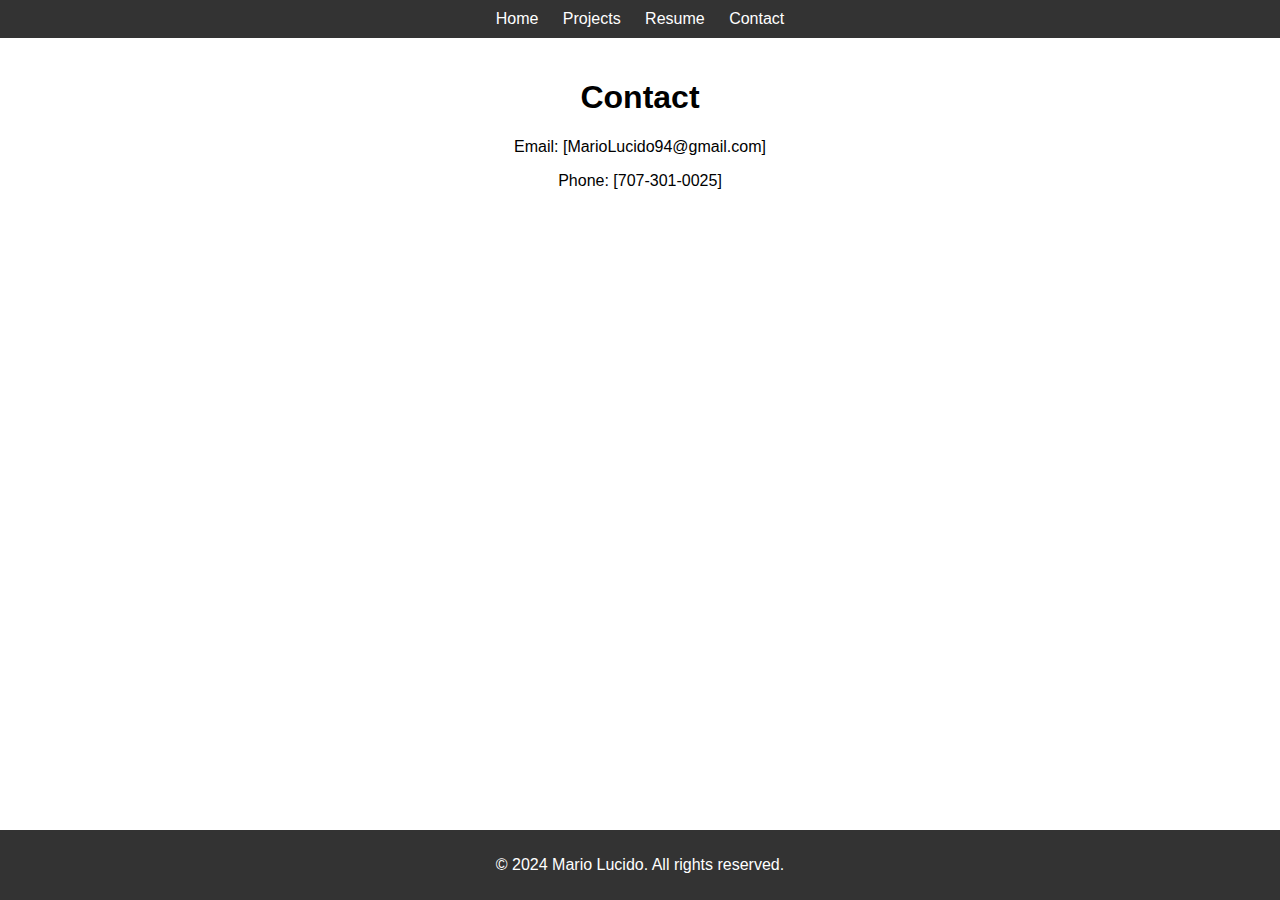
==== contact.html @ 2cc604f3 "added function" ====
<!DOCTYPE html>
<html lang="en">
<head>
    <meta charset="UTF-8">
    <meta name="viewport" content="width=device-width, initial-scale=1.0">
    <title>Mario Lucido - Contact</title>
    <link rel="stylesheet" href="styles.css">
</head>
<body>
    <header>
        <nav>
            <ul>
                <li><a href="index.html">Home</a></li>
                <li><a href="projects.html">Projects</a></li>
                <li><a href="resume.html">Resume</a></li>
                <li><a href="contact.html">Contact</a></li>
            </ul>
        </nav>
    </header>
    <main>
        <section class="contact">
            <h1>Contact</h1>
            <p>Email: [MarioLucido94@gmail.com]</p>
            <p>Phone: [707-301-0025]</p>
        </section>
    </main>
    <footer>
        <p>© 2024 Mario Lucido. All rights reserved.</p>
    </footer>
</body>
</html>
---- styles.css ----
/* styles.css */

body {
    font-family: Arial, sans-serif;
    margin: 0;
    padding: 0;
    box-sizing: border-box;
}

header {
    background-color: #333;
    color: white;
    text-align: center;
    padding: 10px 0;
}

header nav ul {
    list-style: none;
    margin: 0;
    padding: 0;
}

header nav ul li {
    display: inline;
    margin: 0 10px;
}

header nav ul li a {
    color: white;
    text-decoration: none;
}

main {
    padding: 20px;
    text-align: center;
}

footer {
    background-color: #333;
    color: white;
    text-align: center;
    padding: 10px 0;
    position: absolute;
    bottom: 0;
    width: 100%;
}

.project {
    margin-bottom: 20px;
}

@media (max-width: 600px) {
    header nav ul li {
        display: block;
        margin-bottom: 10px;
    }
}
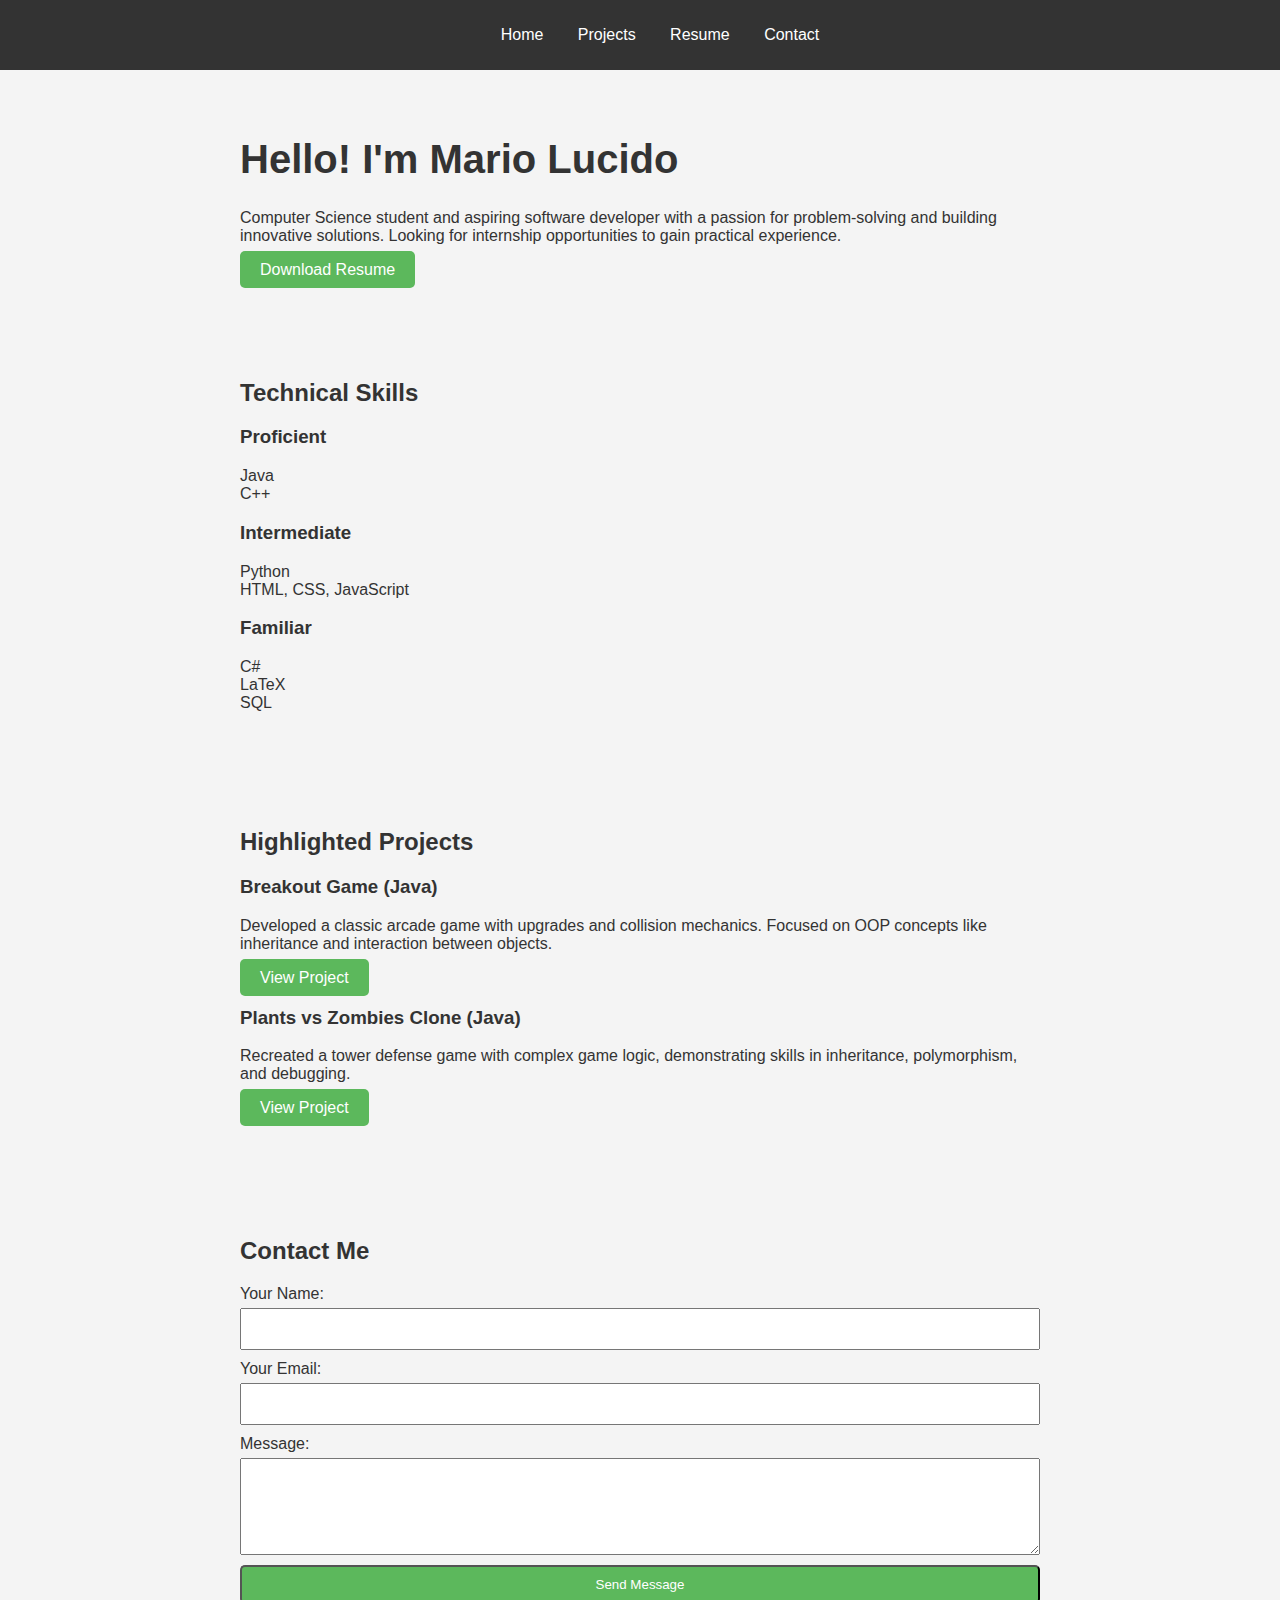
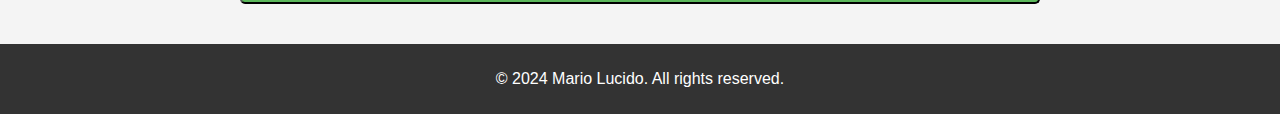
==== commit 3569ebef: "made improvemnts better info better looks" ====
--- a/contact.html
+++ b/contact.html
@@ -3,10 +3,11 @@
 <head>
     <meta charset="UTF-8">
     <meta name="viewport" content="width=device-width, initial-scale=1.0">
-    <title>Mario Lucido - Contact</title>
+    <title>Mario Lucido - Software Developer</title>
     <link rel="stylesheet" href="styles.css">
 </head>
 <body>
+    <!-- Navigation Bar -->
     <header>
         <nav>
             <ul>
@@ -17,13 +18,79 @@
             </ul>
         </nav>
     </header>
+
+    <!-- Main Section -->
     <main>
+        <!-- Introduction Section -->
+        <section class="intro">
+            <h1>Hello! I'm Mario Lucido</h1>
+            <p>Computer Science student and aspiring software developer with a passion for problem-solving and building innovative solutions. Looking for internship opportunities to gain practical experience.</p>
+            <a href="MarioLucido_Resume.pdf" class="button" download>Download Resume</a>
+        </section>
+
+        <!-- Skills Section -->
+        <section class="skills">
+            <h2>Technical Skills</h2>
+            <div class="skill-tiers">
+                <div class="tier">
+                    <h3>Proficient</h3>
+                    <ul>
+                        <li>Java</li>
+                        <li>C++</li>
+                    </ul>
+                </div>
+                <div class="tier">
+                    <h3>Intermediate</h3>
+                    <ul>
+                        <li>Python</li>
+                        <li>HTML, CSS, JavaScript</li>
+                    </ul>
+                </div>
+                <div class="tier">
+                    <h3>Familiar</h3>
+                    <ul>
+                        <li>C#</li>
+                        <li>LaTeX</li>
+                        <li>SQL</li>
+                    </ul>
+                </div>
+            </div>
+        </section>
+
+        <!-- Projects Section -->
+        <section class="projects">
+            <h2>Highlighted Projects</h2>
+            <div class="project">
+                <h3>Breakout Game (Java)</h3>
+                <p>Developed a classic arcade game with upgrades and collision mechanics. Focused on OOP concepts like inheritance and interaction between objects.</p>
+                <a href="projects.html#breakout" class="button">View Project</a>
+            </div>
+            <div class="project">
+                <h3>Plants vs Zombies Clone (Java)</h3>
+                <p>Recreated a tower defense game with complex game logic, demonstrating skills in inheritance, polymorphism, and debugging.</p>
+                <a href="projects.html#pvz" class="button">View Project</a>
+            </div>
+        </section>
+
+        <!-- Contact Section -->
         <section class="contact">
-            <h1>Contact</h1>
-            <p>Email: [MarioLucido94@gmail.com]</p>
-            <p>Phone: [707-301-0025]</p>
+            <h2>Contact Me</h2>
+            <form action="mailto:MarioLucido94@gmail.com" method="post" enctype="text/plain">
+                <label for="name">Your Name:</label>
+                <input type="text" id="name" name="name" required>
+
+                <label for="email">Your Email:</label>
+                <input type="email" id="email" name="email" required>
+
+                <label for="message">Message:</label>
+                <textarea id="message" name="message" rows="5" required></textarea>
+
+                <button type="submit" class="button">Send Message</button>
+            </form>
         </section>
     </main>
+
+    <!-- Footer -->
     <footer>
         <p>© 2024 Mario Lucido. All rights reserved.</p>
     </footer>
--- a/styles.css
+++ b/styles.css
@@ -1,38 +1,73 @@
-/* styles.css */
-
 body {
     font-family: Arial, sans-serif;
     margin: 0;
     padding: 0;
     box-sizing: border-box;
+    background-color: #f4f4f4;
+    color: #333;
 }
 
 header {
     background-color: #333;
     color: white;
-    text-align: center;
     padding: 10px 0;
 }
 
-header nav ul {
+nav ul {
     list-style: none;
-    margin: 0;
-    padding: 0;
+    text-align: center;
 }
 
-header nav ul li {
+nav ul li {
     display: inline;
-    margin: 0 10px;
+    margin: 0 15px;
 }
 
-header nav ul li a {
+nav ul li a {
     color: white;
     text-decoration: none;
 }
 
-main {
-    padding: 20px;
-    text-align: center;
+.intro, .skills, .projects, .contact {
+    max-width: 800px;
+    margin: 0 auto;
+    padding: 40px 20px;
+}
+
+.intro h1 {
+    font-size: 2.5em;
+}
+
+.skills ul, .projects ul {
+    list-style: none;
+    padding: 0;
+}
+
+.projects .project {
+    margin: 20px 0;
+}
+
+.contact form {
+    display: flex;
+    flex-direction: column;
+}
+
+.contact label {
+    margin-bottom: 5px;
+}
+
+.contact input, .contact textarea {
+    margin-bottom: 10px;
+    padding: 10px;
+    font-size: 1em;
+}
+
+.button {
+    background-color: #5cb85c;
+    color: white;
+    padding: 10px 20px;
+    text-decoration: none;
+    border-radius: 5px;
 }
 
 footer {
@@ -40,18 +75,4 @@
     color: white;
     text-align: center;
     padding: 10px 0;
-    position: absolute;
-    bottom: 0;
-    width: 100%;
 }
-
-.project {
-    margin-bottom: 20px;
-}
-
-@media (max-width: 600px) {
-    header nav ul li {
-        display: block;
-        margin-bottom: 10px;
-    }
-}
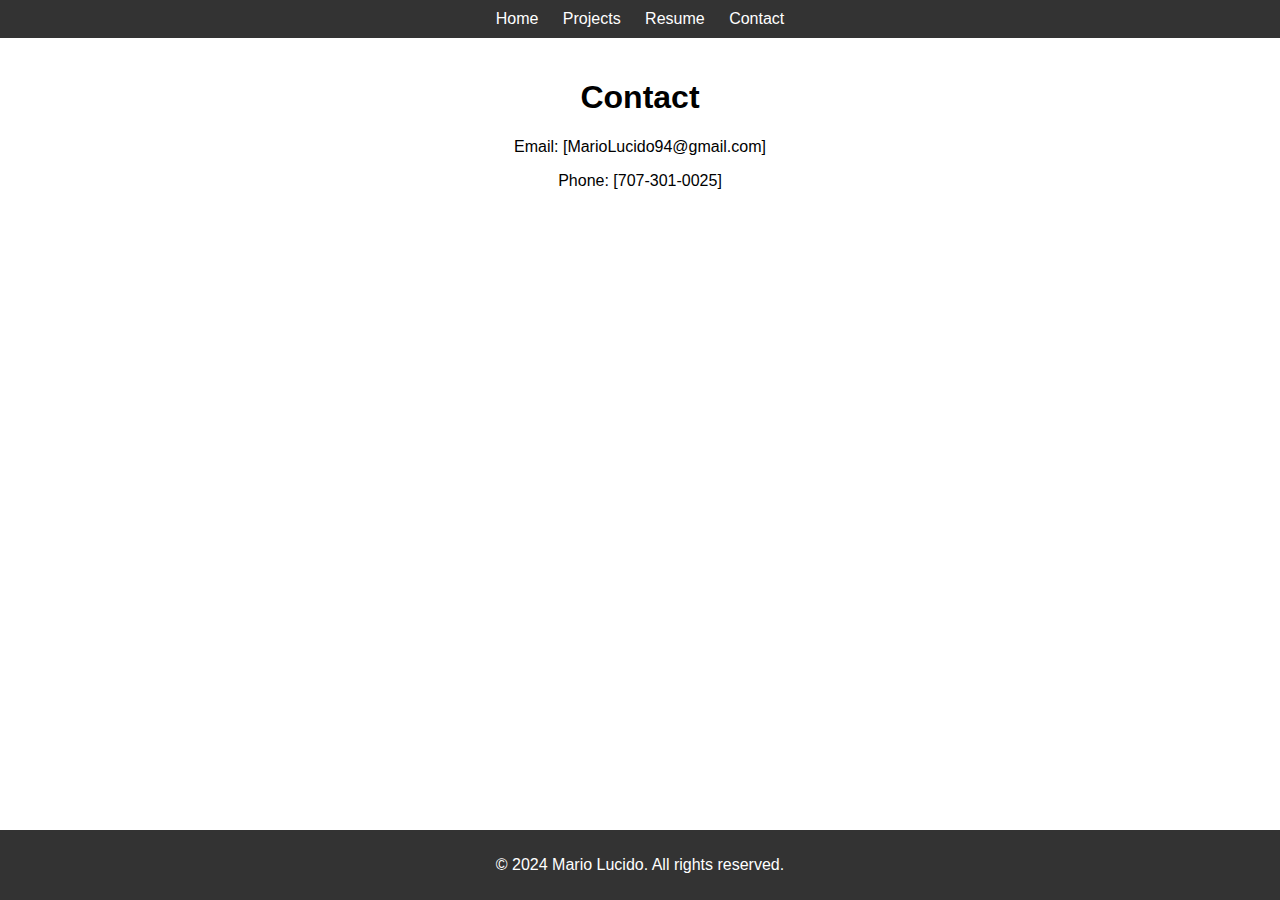
==== commit ab6cc680: "trying again" ====
--- a/contact.html
+++ b/contact.html
@@ -3,11 +3,10 @@
 <head>
     <meta charset="UTF-8">
     <meta name="viewport" content="width=device-width, initial-scale=1.0">
-    <title>Mario Lucido - Software Developer</title>
+    <title>Mario Lucido - Contact</title>
     <link rel="stylesheet" href="styles.css">
 </head>
 <body>
-    <!-- Navigation Bar -->
     <header>
         <nav>
             <ul>
@@ -18,79 +17,13 @@
             </ul>
         </nav>
     </header>
-
-    <!-- Main Section -->
     <main>
-        <!-- Introduction Section -->
-        <section class="intro">
-            <h1>Hello! I'm Mario Lucido</h1>
-            <p>Computer Science student and aspiring software developer with a passion for problem-solving and building innovative solutions. Looking for internship opportunities to gain practical experience.</p>
-            <a href="MarioLucido_Resume.pdf" class="button" download>Download Resume</a>
-        </section>
-
-        <!-- Skills Section -->
-        <section class="skills">
-            <h2>Technical Skills</h2>
-            <div class="skill-tiers">
-                <div class="tier">
-                    <h3>Proficient</h3>
-                    <ul>
-                        <li>Java</li>
-                        <li>C++</li>
-                    </ul>
-                </div>
-                <div class="tier">
-                    <h3>Intermediate</h3>
-                    <ul>
-                        <li>Python</li>
-                        <li>HTML, CSS, JavaScript</li>
-                    </ul>
-                </div>
-                <div class="tier">
-                    <h3>Familiar</h3>
-                    <ul>
-                        <li>C#</li>
-                        <li>LaTeX</li>
-                        <li>SQL</li>
-                    </ul>
-                </div>
-            </div>
-        </section>
-
-        <!-- Projects Section -->
-        <section class="projects">
-            <h2>Highlighted Projects</h2>
-            <div class="project">
-                <h3>Breakout Game (Java)</h3>
-                <p>Developed a classic arcade game with upgrades and collision mechanics. Focused on OOP concepts like inheritance and interaction between objects.</p>
-                <a href="projects.html#breakout" class="button">View Project</a>
-            </div>
-            <div class="project">
-                <h3>Plants vs Zombies Clone (Java)</h3>
-                <p>Recreated a tower defense game with complex game logic, demonstrating skills in inheritance, polymorphism, and debugging.</p>
-                <a href="projects.html#pvz" class="button">View Project</a>
-            </div>
-        </section>
-
-        <!-- Contact Section -->
         <section class="contact">
-            <h2>Contact Me</h2>
-            <form action="mailto:MarioLucido94@gmail.com" method="post" enctype="text/plain">
-                <label for="name">Your Name:</label>
-                <input type="text" id="name" name="name" required>
-
-                <label for="email">Your Email:</label>
-                <input type="email" id="email" name="email" required>
-
-                <label for="message">Message:</label>
-                <textarea id="message" name="message" rows="5" required></textarea>
-
-                <button type="submit" class="button">Send Message</button>
-            </form>
+            <h1>Contact</h1>
+            <p>Email: [MarioLucido94@gmail.com]</p>
+            <p>Phone: [707-301-0025]</p>
         </section>
     </main>
-
-    <!-- Footer -->
     <footer>
         <p>© 2024 Mario Lucido. All rights reserved.</p>
     </footer>
--- a/styles.css
+++ b/styles.css
@@ -1,73 +1,38 @@
+/* styles.css */
+
 body {
     font-family: Arial, sans-serif;
     margin: 0;
     padding: 0;
     box-sizing: border-box;
-    background-color: #f4f4f4;
-    color: #333;
 }
 
 header {
     background-color: #333;
     color: white;
+    text-align: center;
     padding: 10px 0;
 }
 
-nav ul {
+header nav ul {
     list-style: none;
-    text-align: center;
+    margin: 0;
+    padding: 0;
 }
 
-nav ul li {
+header nav ul li {
     display: inline;
-    margin: 0 15px;
+    margin: 0 10px;
 }
 
-nav ul li a {
+header nav ul li a {
     color: white;
     text-decoration: none;
 }
 
-.intro, .skills, .projects, .contact {
-    max-width: 800px;
-    margin: 0 auto;
-    padding: 40px 20px;
-}
-
-.intro h1 {
-    font-size: 2.5em;
-}
-
-.skills ul, .projects ul {
-    list-style: none;
-    padding: 0;
-}
-
-.projects .project {
-    margin: 20px 0;
-}
-
-.contact form {
-    display: flex;
-    flex-direction: column;
-}
-
-.contact label {
-    margin-bottom: 5px;
-}
-
-.contact input, .contact textarea {
-    margin-bottom: 10px;
-    padding: 10px;
-    font-size: 1em;
-}
-
-.button {
-    background-color: #5cb85c;
-    color: white;
-    padding: 10px 20px;
-    text-decoration: none;
-    border-radius: 5px;
+main {
+    padding: 20px;
+    text-align: center;
 }
 
 footer {
@@ -75,4 +40,59 @@
     color: white;
     text-align: center;
     padding: 10px 0;
+    width: 100%;
 }
+
+/* Sticky Footer */
+body {
+    display: flex;
+    flex-direction: column;
+    min-height: 100vh;
+}
+
+main {
+    flex: 1;
+}
+
+.project {
+    margin-bottom: 20px;
+}
+
+@media (max-width: 600px) {
+    header nav ul li {
+        display: block;
+        margin-bottom: 10px;
+    }
+}
+.skills {
+    display: flex;
+    justify-content: space-around;
+    margin-bottom: 20px;
+}
+
+.skill-tier {
+    flex-basis: 30%;
+}
+
+.skill-tier h3 {
+    text-decoration: underline;
+    text-align: center;
+}
+
+.skill-tier ul {
+    list-style-type: none;
+    padding: 0;
+}
+
+.skill-tier ul li {
+    background-color: #f4f4f4;
+    margin: 5px 0;
+    padding: 5px;
+    border-radius: 5px;
+}
+.project-image {
+    max-width: 100%;
+    height: auto;
+    display: block;
+    margin: 0 auto; /* Centers the image */
+}
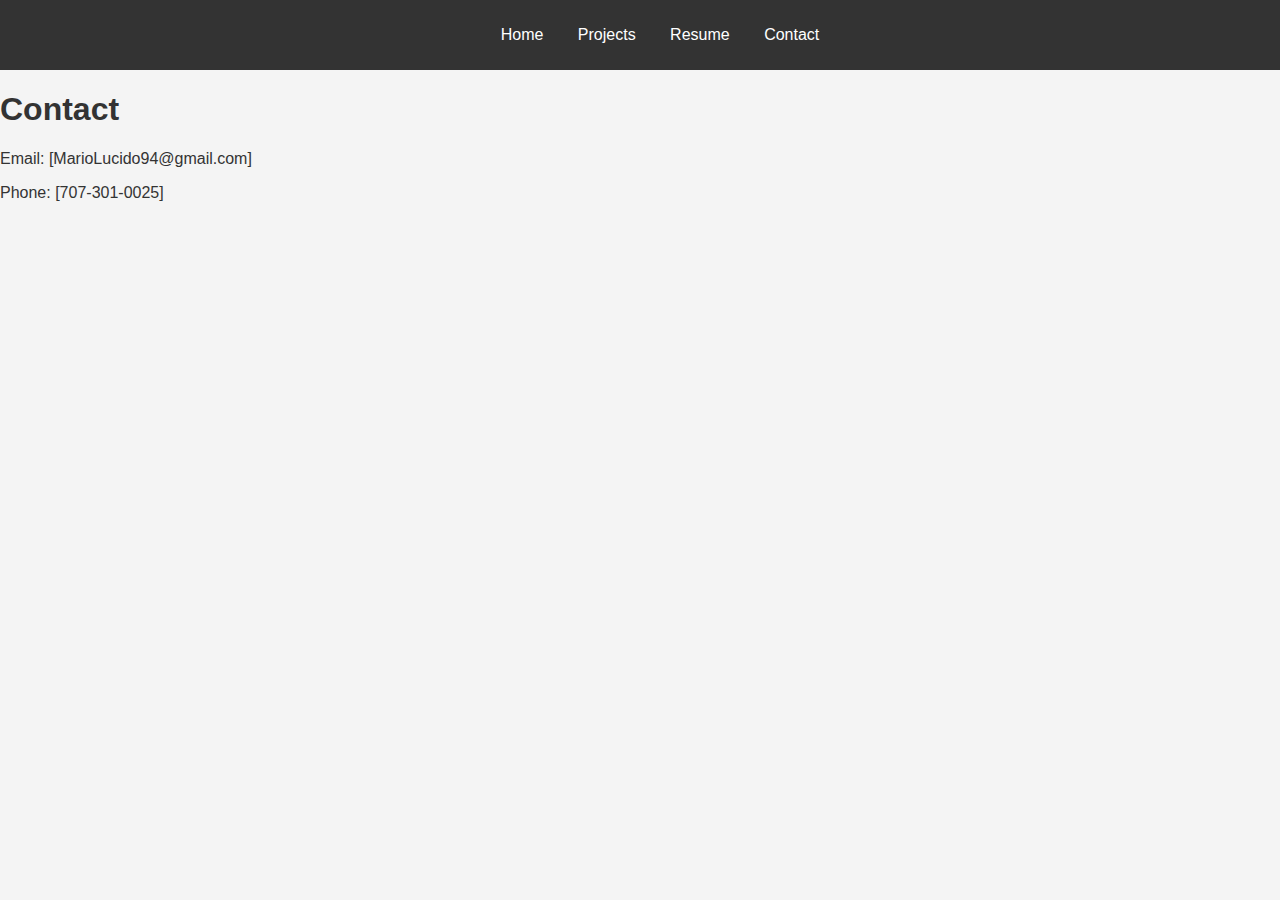
==== commit 9cb642ac: "remove footer" ====
--- a/contact.html
+++ b/contact.html
@@ -24,8 +24,10 @@
             <p>Phone: [707-301-0025]</p>
         </section>
     </main>
-    <footer>
-        <p>© 2024 Mario Lucido. All rights reserved.</p>
-    </footer>
+    <style>
+        footer {
+            display: none !important;
+        }
+    </style>    
 </body>
 </html>
--- a/styles.css
+++ b/styles.css
@@ -1,98 +1,84 @@
-/* styles.css */
-
 body {
     font-family: Arial, sans-serif;
     margin: 0;
     padding: 0;
     box-sizing: border-box;
+    background-color: #f4f4f4;
+    color: #333;
 }
 
 header {
     background-color: #333;
     color: white;
-    text-align: center;
     padding: 10px 0;
 }
 
-header nav ul {
+nav ul {
     list-style: none;
-    margin: 0;
-    padding: 0;
+    text-align: center;
 }
 
-header nav ul li {
+nav ul li {
     display: inline;
-    margin: 0 10px;
+    margin: 0 15px;
 }
 
-header nav ul li a {
+nav ul li a {
     color: white;
     text-decoration: none;
 }
 
-main {
-    padding: 20px;
+.intro, .skills, .projects {
+    max-width: 800px;
+    margin: 0 auto;
+    padding: 40px 20px;
     text-align: center;
 }
 
-footer {
-    background-color: #333;
-    color: white;
-    text-align: center;
-    padding: 10px 0;
-    width: 100%;
+.skills-container {
+    display: flex;
+    justify-content: space-around;
+    flex-wrap: wrap;
+    gap: 20px;
 }
 
-/* Sticky Footer */
-body {
-    display: flex;
-    flex-direction: column;
-    min-height: 100vh;
+.skill-column {
+    flex: 1;
+    min-width: 150px;
 }
 
-main {
-    flex: 1;
-}
-
-.project {
-    margin-bottom: 20px;
-}
-
-@media (max-width: 600px) {
-    header nav ul li {
-        display: block;
-        margin-bottom: 10px;
-    }
-}
-.skills {
-    display: flex;
-    justify-content: space-around;
-    margin-bottom: 20px;
-}
-
-.skill-tier {
-    flex-basis: 30%;
-}
-
-.skill-tier h3 {
-    text-decoration: underline;
-    text-align: center;
-}
-
-.skill-tier ul {
+.skills ul {
     list-style-type: none;
     padding: 0;
 }
 
-.skill-tier ul li {
-    background-color: #f4f4f4;
-    margin: 5px 0;
-    padding: 5px;
+.projects .project {
+    margin: 20px 0;
+}
+
+.button {
+    background-color: #5cb85c;
+    color: white;
+    padding: 10px 20px;
+    text-decoration: none;
     border-radius: 5px;
 }
-.project-image {
+
+
+.project {
+    display: flex;
+    align-items: center;
+    gap: 20px; /* Space between text and image */
+    margin-bottom: 40px;
+}
+
+.project img {
+    width: 300px; /* Adjust as needed */
     max-width: 100%;
     height: auto;
-    display: block;
-    margin: 0 auto; /* Centers the image */
+    border-radius: 10px;
 }
+
+.project:nth-child(odd) img {
+    order: -1; /* Moves the image to the left for odd-numbered projects */
+}
